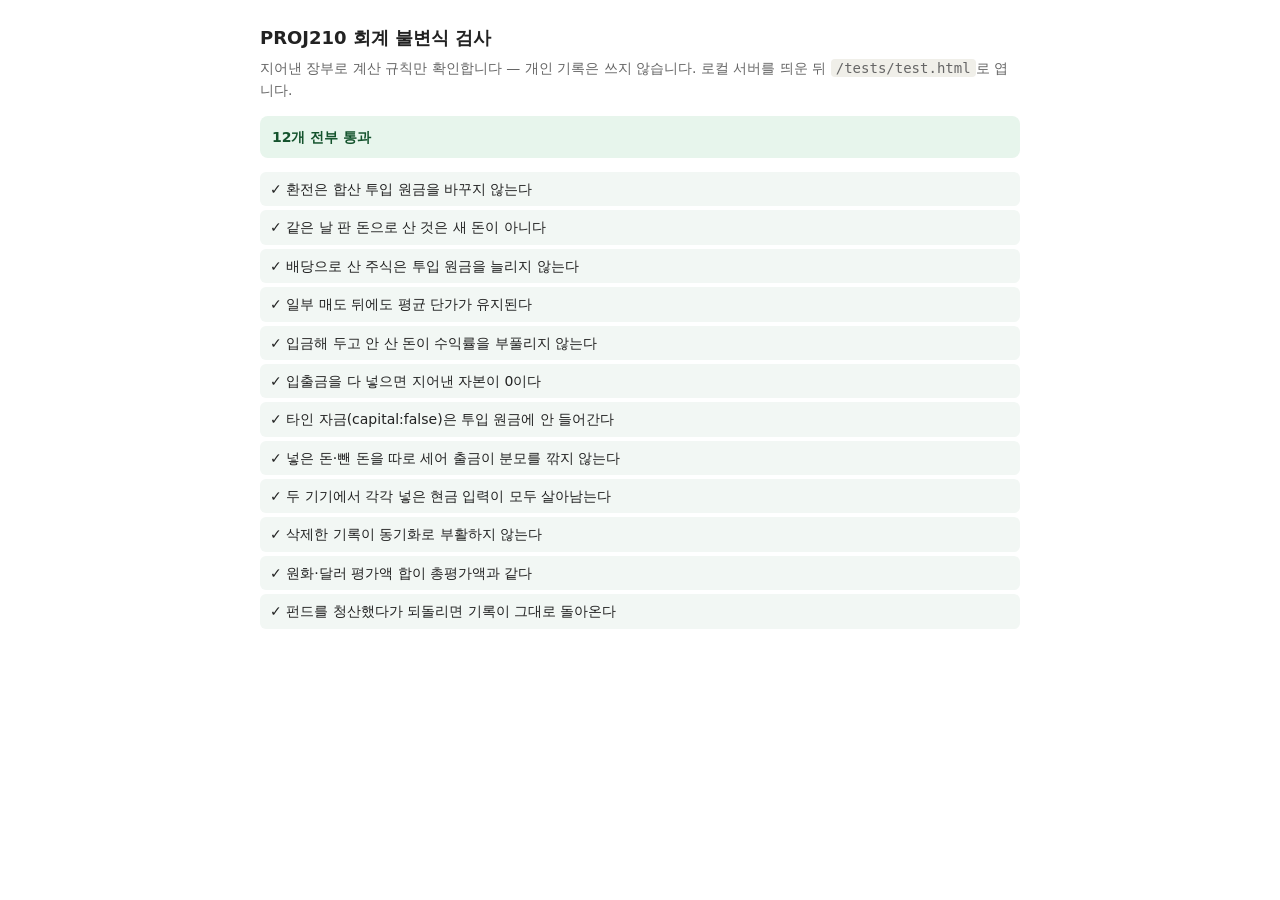
==== tests/test.html @ 6dbbb3dc "회계 불변식 검사 추가 + README를 실제 동작에 맞춤 Codex 검토(2026-09-08) 3·4순위.  3) tests/ — 지어낸 장부로 도는 브라우저 검사 12건. 이 " ====
<!doctype html>
<meta charset="utf-8">
<title>PROJ210 회계 불변식 검사</title>
<style>
  body { font: 14px/1.6 system-ui, sans-serif; max-width: 760px; margin: 24px auto; padding: 0 16px; color: #222; }
  h1 { font-size: 18px; margin-bottom: 4px; }
  p.lead { color: #666; margin-top: 0; }
  #sum { font-weight: 700; padding: 10px 12px; border-radius: 8px; margin: 12px 0; }
  #sum.pass { background: #e7f5ec; color: #14532d; }
  #sum.fail { background: #fdeaea; color: #7f1d1d; }
  ul { list-style: none; padding: 0; }
  #out > li { padding: 6px 10px; border-radius: 6px; margin-bottom: 4px; }
  #out > li.good { background: #f2f7f4; }
  #out > li.bad { background: #fdeaea; }
  #out ul { margin: 6px 0 0 12px; font-size: 13px; color: #7f1d1d; }
  #out ul li { list-style: disc; margin-left: 12px; }
  code { background: #f0efe9; padding: 1px 5px; border-radius: 4px; }
</style>
<h1>PROJ210 회계 불변식 검사</h1>
<p class="lead">지어낸 장부로 계산 규칙만 확인합니다 — 개인 기록은 쓰지 않습니다.
로컬 서버를 띄운 뒤 <code>/tests/test.html</code>로 엽니다.</p>
<div id="sum">실행 중…</div>
<ul id="out"></ul>
<script type="module">
  import { runAll } from './run.js';
  import './cases.js';
  const r = await runAll(document.getElementById('out'));
  const el = document.getElementById('sum');
  el.className = r.fail ? 'fail' : 'pass';
  el.textContent = r.fail ? `${r.total}개 중 ${r.fail}개 실패` : `${r.total}개 전부 통과`;
  window.__result = r;
</script>
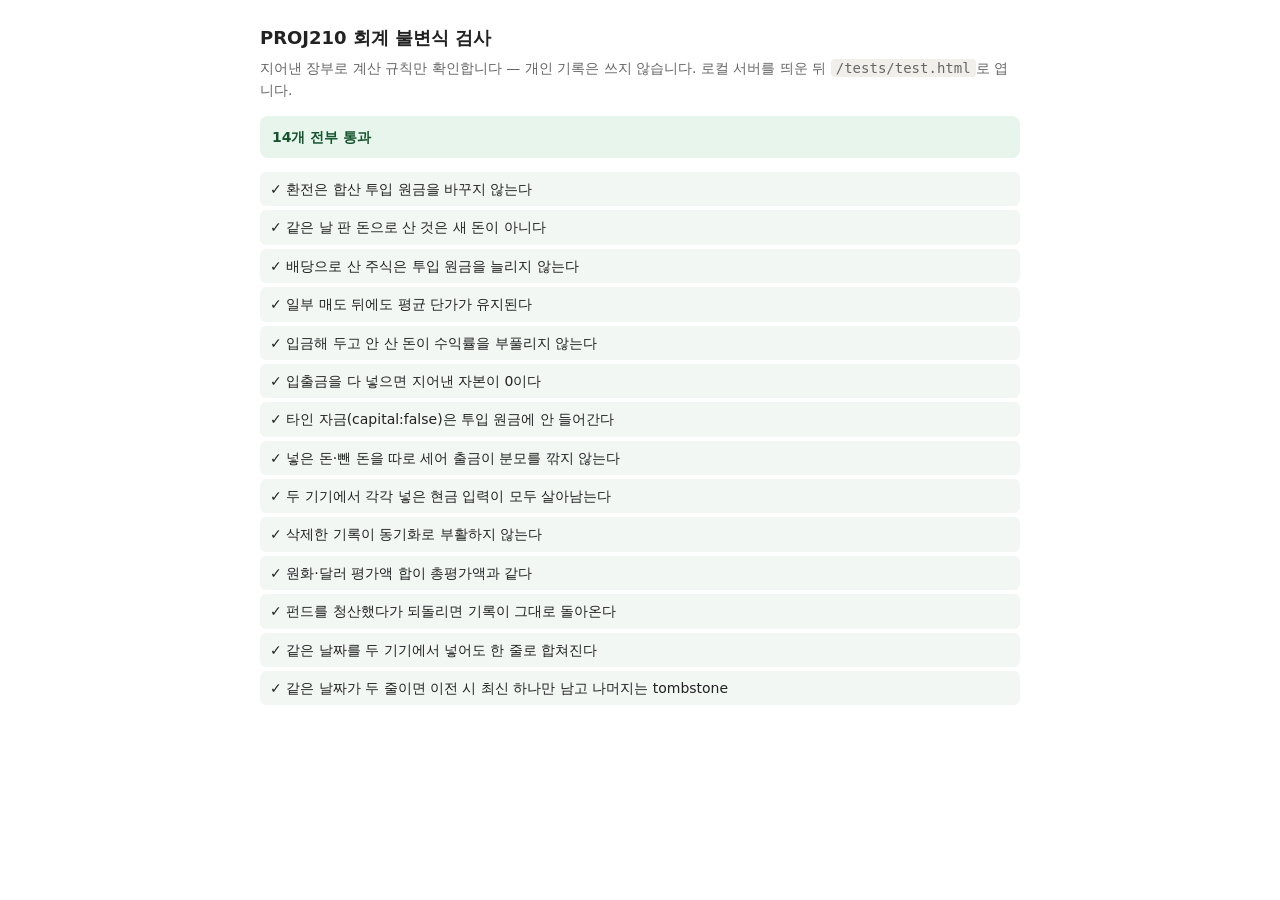
==== commit 72e27fbc: "현금 입력칸에 세 자리 콤마 + 현금 입력 중복 정리 콤마: 현금 칸만 type="number"라 브라우저가 콤마를 아예 못 받고 있었다. 다른 금액 칸들이 쓰는 방식(type="" ====
--- a/tests/test.html
+++ b/tests/test.html
@@ -22,9 +22,22 @@
 <div id="sum">실행 중…</div>
 <ul id="out"></ul>
 <script type="module">
-  import { runAll } from './run.js';
+  import { runAll, isolateStorage } from './run.js';
   import './cases.js';
-  const r = await runAll(document.getElementById('out'));
+  // 시험을 **돌리기 전에** 저장소를 갈아 끼운다 — store.js의 migrate/save가 실제 기록에 쓰는 것을 막는다.
+  // (import 시점엔 아무것도 실행되지 않고 test()가 등록만 되므로, 여기서 끼워도 늦지 않다.)
+  const isolated = isolateStorage();
+  const out = document.getElementById('out');
+  if (!isolated) {
+    const li = document.createElement('li');
+    li.className = 'bad';
+    li.textContent = '✕ 저장소를 격리하지 못했습니다 — 실제 기록이 바뀔 수 있으니 실행을 중단합니다';
+    out.appendChild(li);
+    document.getElementById('sum').className = 'fail';
+    document.getElementById('sum').textContent = '실행 중단';
+    throw new Error('storage not isolated');
+  }
+  const r = await runAll(out);
   const el = document.getElementById('sum');
   el.className = r.fail ? 'fail' : 'pass';
   el.textContent = r.fail ? `${r.total}개 중 ${r.fail}개 실패` : `${r.total}개 전부 통과`;
